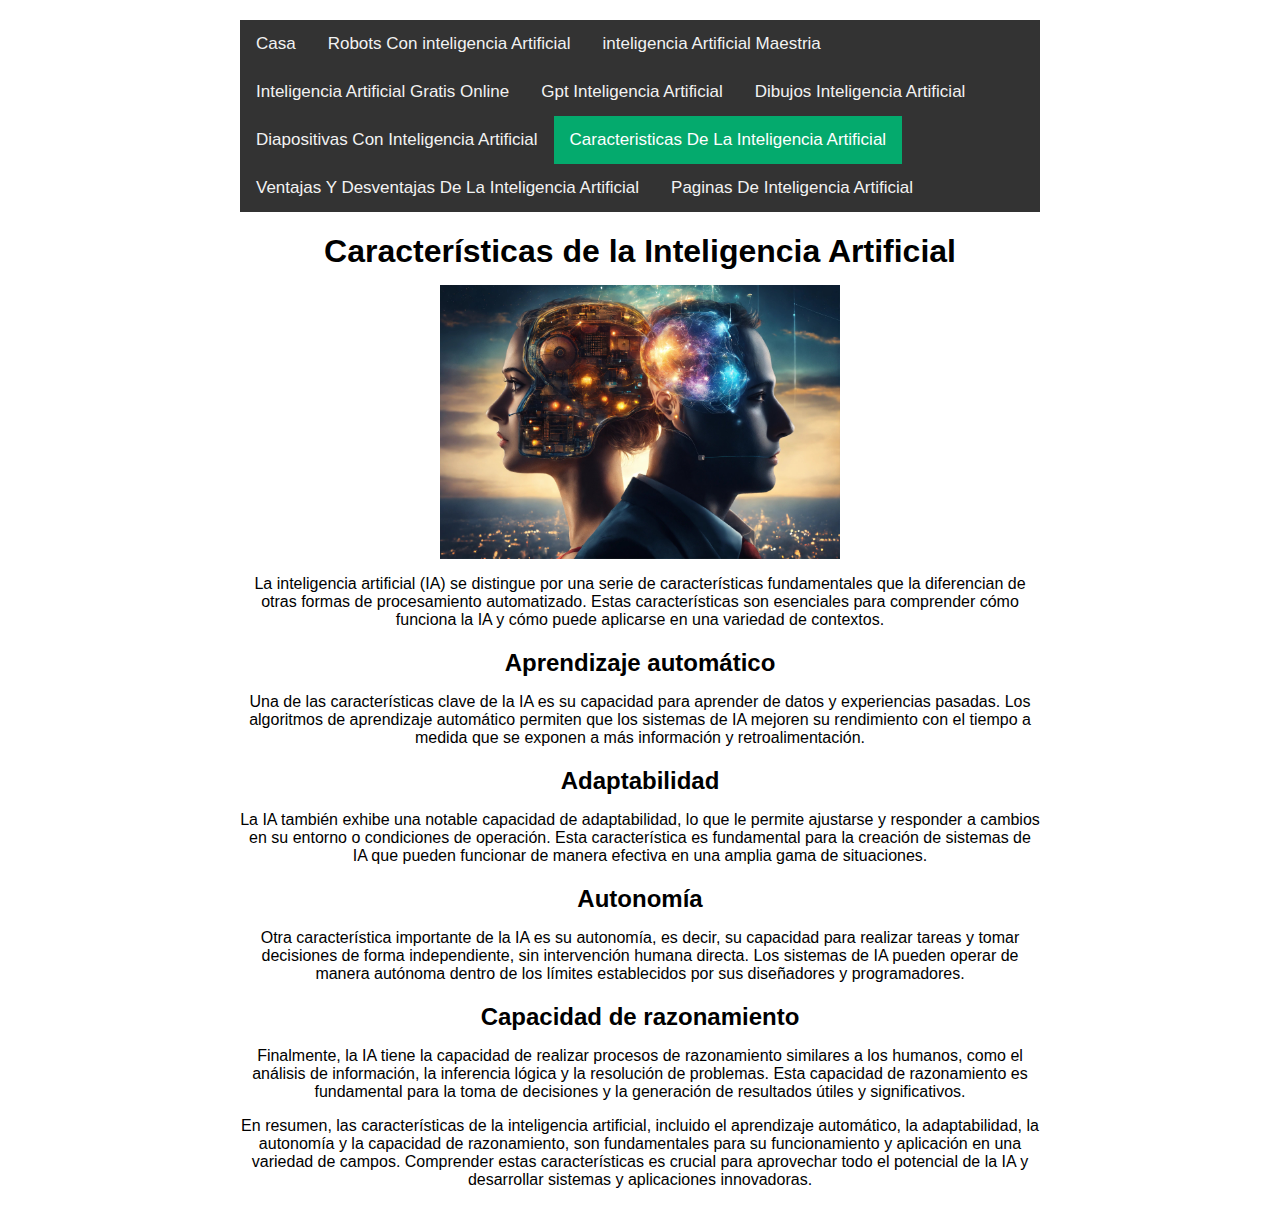
==== caracteristicasia.html @ 7669488d "primer1" ====
<!DOCTYPE html>
<html lang="es">

<head>
    <script src="script.js"></script>
    <meta charset="UTF-8">
    <link rel="stylesheet" href="caracteristicasia.css">
    <link rel="stylesheet" href="https://cdnjs.cloudflare.com/ajax/libs/font-awesome/4.7.0/css/font-awesome.min.css"/>
    <meta name="viewport" content="width=device-width, initial-scale=1.0">
    <title>Características de la Inteligencia Artificial</title>
    <meta name="description" content="Explora las características fundamentales que definen la inteligencia artificial y la distinguen de otras formas de procesamiento automatizado. Descubre cómo la IA exhibe capacidades como el aprendizaje, la adaptabilidad, la autonomía y la capacidad de razonamiento.">
    <meta name="keywords" content="inteligencia artificial, IA, características, aprendizaje automático, adaptabilidad, autonomía, razonamiento">
</head>

<body>

    <!-- Contenido de la página -->

    <div class="topnav" id="myTopnav">
        <a href="./index.html">Casa</a>
        <a href="./robotsia.html">Robots Con inteligencia Artificial</a>
        <a href="./maestriaia.html">inteligencia Artificial Maestria</a>
        <a href="./inteligenciaartificalgratis.html">Inteligencia Artificial Gratis Online</a>
        <a href="./gptia.html">Gpt Inteligencia Artificial</a>
        <a href="./dibujosia.html">Dibujos Inteligencia Artificial</a>
        <a href="./diapositivasia.html">Diapositivas Con Inteligencia Artificial</a>
        <a href="./caracteristicasia.html" class="active">Caracteristicas De La Inteligencia Artificial</a>
        <a href="./ventajasydesventajasia.html">Ventajas Y Desventajas De La Inteligencia Artificial</a>
        <a href="./paginasdeia.html">Paginas De Inteligencia Artificial</a>

        
        <a href="javascript:void(0);" class="icon" onclick="myFunction()">
            <i class="fa fa-bars"></i>
        </a>
    </div>

    <div class="content">
        <h1>Características de la Inteligencia Artificial</h1>

        <img src="./caracteristicasia.jpg" alt="caracteristicas de la inteligencia artificial" class="img1">

        <p>La inteligencia artificial (IA) se distingue por una serie de características fundamentales que la diferencian de otras formas de procesamiento automatizado. Estas características son esenciales para comprender cómo funciona la IA y cómo puede aplicarse en una variedad de contextos.</p>

        <h2>Aprendizaje automático</h2>
        <p>Una de las características clave de la IA es su capacidad para aprender de datos y experiencias pasadas. Los algoritmos de aprendizaje automático permiten que los sistemas de IA mejoren su rendimiento con el tiempo a medida que se exponen a más información y retroalimentación.</p>

        <h2>Adaptabilidad</h2>
        <p>La IA también exhibe una notable capacidad de adaptabilidad, lo que le permite ajustarse y responder a cambios en su entorno o condiciones de operación. Esta característica es fundamental para la creación de sistemas de IA que pueden funcionar de manera efectiva en una amplia gama de situaciones.</p>

        <h2>Autonomía</h2>
        <p>Otra característica importante de la IA es su autonomía, es decir, su capacidad para realizar tareas y tomar decisiones de forma independiente, sin intervención humana directa. Los sistemas de IA pueden operar de manera autónoma dentro de los límites establecidos por sus diseñadores y programadores.</p>

        <h2>Capacidad de razonamiento</h2>
        <p>Finalmente, la IA tiene la capacidad de realizar procesos de razonamiento similares a los humanos, como el análisis de información, la inferencia lógica y la resolución de problemas. Esta capacidad de razonamiento es fundamental para la toma de decisiones y la generación de resultados útiles y significativos.</p>

        <p>En resumen, las características de la inteligencia artificial, incluido el aprendizaje automático, la adaptabilidad, la autonomía y la capacidad de razonamiento, son fundamentales para su funcionamiento y aplicación en una variedad de campos. Comprender estas características es crucial para aprovechar todo el potencial de la IA y desarrollar sistemas y aplicaciones innovadoras.</p>
    </div>
</body>

</html>
---- caracteristicasia.css ----
body {
    
    max-width: 800px;
    margin: 0 auto;
    padding: 20px;
    font-family: "Source Sans Pro", sans-serif;
  }
  
  h1, h2, p {
    margin-bottom: 15px;
    align-items: center;
    align-content: center;
    text-align: center;
  }
  
  
  
  .imagen {
  
  width: 100%;
  height: 50%;
  background-color: rgb(255, 255, 255);
  align-items: center;
  align-content: center;
  
  }
  
  .img1 {
  
  width: 50%;
  align-items: center;
  align-content: center;
  display: grid;
  left: 30%;
  margin-left: 25%;
  
  }
  
  
  
  
  
  
  
  
  
  
  
  
  
  
  
  
  
  .topnav {
    background-color: #333;
    overflow: hidden;
  }
  
  /* Style the links inside the navigation bar */
  .topnav a {
    float: left;
    display: block;
    color: #f2f2f2;
    text-align: center;
    padding: 14px 16px;
    text-decoration: none;
    font-size: 17px;
  }
  
  /* Change the color of links on hover */
  .topnav a:hover {
    background-color: #ddd;
    color: black;
  }
  
  /* Add an active class to highlight the current page */
  .topnav a.active {
    background-color: #04AA6D;
    color: white;
  }
  
  /* Hide the link that should open and close the topnav on small screens */
  .topnav .icon {
    display: none;
  }
  
  
  
  
  
  
  /* When the screen is less than 600 pixels wide, hide all links, except for the first one ("Home"). Show the link that contains should open and close the topnav (.icon) */
  @media screen and (max-width: 600px) {
    .topnav a:not(:first-child) {display: none;}
    .topnav a.icon {
      float: right;
      display: block;
    }
  }
  
  /* The "responsive" class is added to the topnav with JavaScript when the user clicks on the icon. This class makes the topnav look good on small screens (display the links vertically instead of horizontally) */
  @media screen and (max-width: 600px) {
    .topnav.responsive {position: relative;}
    .topnav.responsive a.icon {
      position: absolute;
      right: 0;
      top: 0;
    }
    .topnav.responsive a {
      float: none;
      display: block;
      text-align: left;
    }
  }
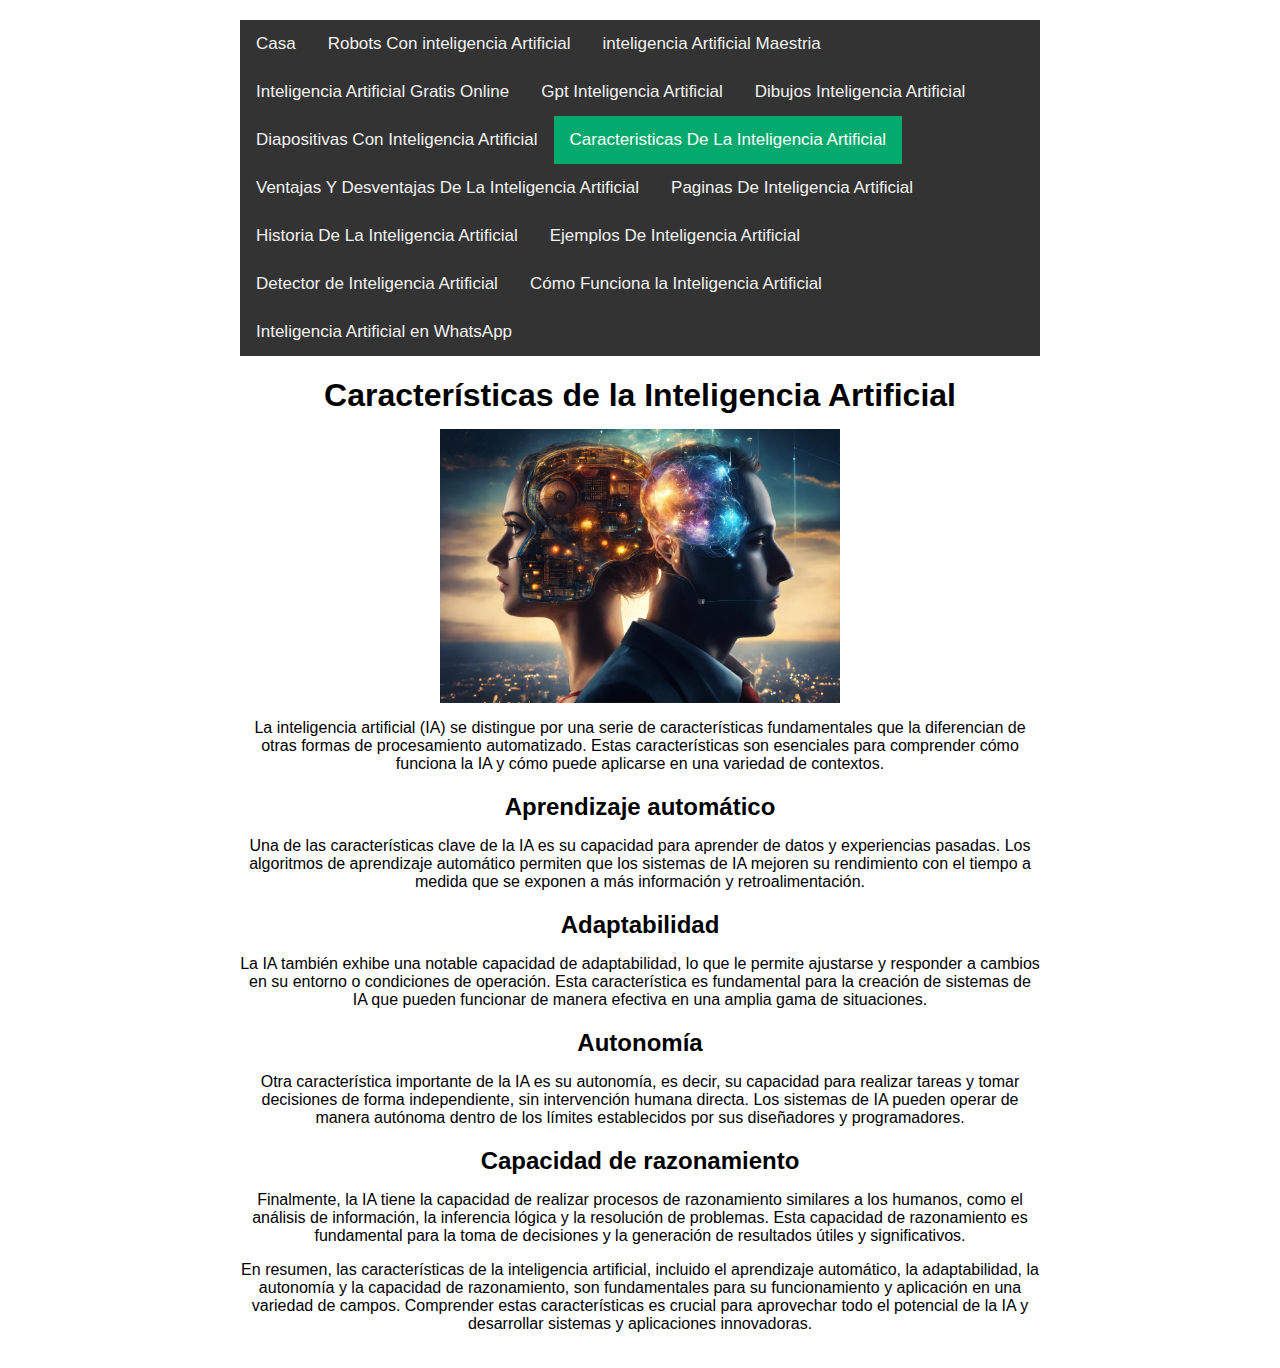
==== commit 429b83c7: "primer7" ====
--- a/caracteristicasia.html
+++ b/caracteristicasia.html
@@ -27,6 +27,11 @@
         <a href="./caracteristicasia.html" class="active">Caracteristicas De La Inteligencia Artificial</a>
         <a href="./ventajasydesventajasia.html">Ventajas Y Desventajas De La Inteligencia Artificial</a>
         <a href="./paginasdeia.html">Paginas De Inteligencia Artificial</a>
+        <a href="./historiadeia.html">Historia De La Inteligencia Artificial</a>
+        <a href="./ejemplosdeia.html">Ejemplos De Inteligencia Artificial</a>
+        <a href="./detectordeia.html">Detector de Inteligencia Artificial</a>
+        <a href="./comofuncionaia.html">Cómo Funciona la Inteligencia Artificial</a>
+        <a href="./whatsappia.html">Inteligencia Artificial en WhatsApp</a>
 
         
         <a href="javascript:void(0);" class="icon" onclick="myFunction()">
